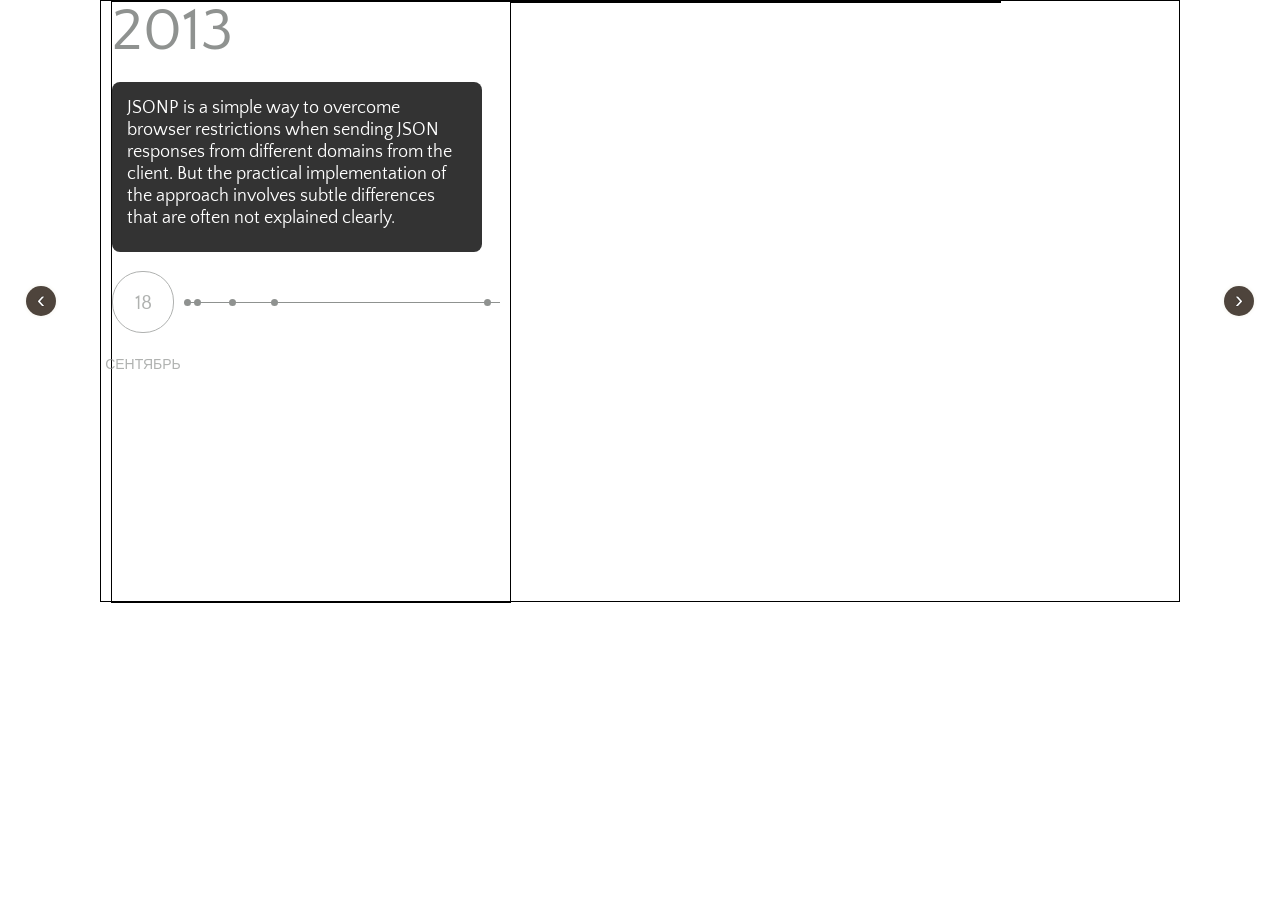
==== index.html @ 2415d6bb "перый коммит" ====
<!DOCTYPE html>
<html>
  <head>
    <meta content="" name="keywords">
    <meta content="" name="description">
    <meta charset="utf-8">
    <title>Time Line Blog</title>
    <link href="css/reset.css" media="screen" rel="stylesheet" />
    <link href="css/styles.css" media="screen" rel="stylesheet" />
    <link href="css/jcarousel.css" media="screen" rel="stylesheet" />
    <link href='http://fonts.googleapis.com/css?family=Quattrocento+Sans' rel='stylesheet' type='text/css'>
    <script src="js/jquery-1.11.min.js" style="text/javascript"></script>
    <script src="js/underscore.js" style="text/javascript"></script>
    <script src="js/jquery.jcarousel.min.js" style="text/javascript"></script>
    <script src="js/main.js" style="text/javascript"></script>
    <script type="text/javascript">
      $(document).ready(function() {

        $(document).on('mouseenter', 'div.small-point', function() {
          $(this).addClass('animated pulse')
            .find('div.point-border').addClass('animated border_pulse');
        });

        $(document).on('mouseleave', 'div.small-point', function() {
          $(this).removeClass('animated pulse')
            .find('div.point-border').removeClass('animated border_pulse');
        });

        (function($) {
          $(function() {
              var data = {
                "1382043600":"Far far away, behind the word mountains, far from the countries Vokalia and Consonantia, there live the blind texts...",
                "1382119200":"Separated they live in Bookmarksgrove right at the coast of the Semantics, a large language ocean...",
                "1382086800":"A small river named Duden flows by their place and supplies it with the necessary regelialia...",
                "1382065200":"It is a paradisematic country, in which roasted parts of sentences fly into your mouth...",
                "1382119200":"Even the all-powerful Pointing has no control about the blind texts it is an almost unorthographic life One day however a small line of blind text by the name of Lorem Ipsum decided to leave for the far World of Grammar...",
                "1382090400":"The Big Oxmox advised her not to do so, because there were thousands of bad Commas, wild Question Marks and devious Semikoli, but the Little Blind Text didnвЂ™t listen...",
                "1382065200":"She packed her seven versalia, put her initial into the belt and made herself on the way...",
                "1382065200":"When she reached the first hills of the Italic Mountains, she had a last view back on the skyline of her hometown Bookmarksgrove, the headline of Alphabet Village and the subline of her own road, the Line Lane...",
                "1383955200":"Pityful a rethoric question ran over her cheek, then she continued her way...",
                "1384016400":"On her way she met a copy...",
                "1383966000":"The copy warned the Little Blind Text, that where it came from it would have been rewritten a thousand times and everything that was left from its origin would be the word ...",
                "1383998400":"Even the all-powerful Pointing has no control about the blind texts it is an almost unorthographic life One day however a small line of blind text by the name of Lorem Ipsum decided to leave for the far World of Grammar...",
                "1383980400":"The Big Oxmox advised her not to do so, because there were thousands of bad Commas, wild Question Marks and devious Semikoli, but the Little Blind Text didnвЂ™t listen...",
                "1383998400":"She packed her seven versalia, put her initial into the belt and made herself on the way...",
                "1383940800":"When she reached the first hills of the Italic Mountains, she had a last view back on the skyline of her hometown Bookmarksgrove, the headline of Alphabet Village and the subline of her own road, the Line Lane...",
                "1383948000":"Pityful a rethoric question ran over her cheek, then she continued her way...",
                "1383948000":"On her way she met a copy...",
                "1383944400":"The copy warned the Little Blind Text, that where it came from it would have been rewritten a thousand times and everything that was left from its origin would be the word and and the Little Blind Text should turn around and return to its own, safe country...",
                "1383984000":"But nothing the copy said could convince her and so it didnвЂ™t take long until a few insidious Copy Writers ambushed her, made her drunk with Longe and Parole and dragged her into their agency, where they abused her for their projects again and again...",
                "1383940800":"And if she hasnвЂ™t been rewritten, then they are still using her...",
                "1383944400":"Far far away, behind the word mountains, far from the countries Vokalia and Consonantia, there live the blind texts...",
                "1383984000":"Separated they live in Bookmarksgrove right at the coast of the Semantics, a large language ocean...",
                "1384009200":"A small river named Duden flows by their place and supplies it with the necessary regelialia...",
                "1387054800":"It is a paradisematic country, in which roasted parts of sentences fly into your mouth...",
                "1387101600":"Even the all-powerful Pointing has no control about the blind texts it is an almost unorthographic life One day however a small line of blind text by the name of Lorem Ipsum decided to leave for the far World of Grammar...",
                "1387105200":"The Big Oxmox advised her not to do so, because there were thousands of bad Commas, wild Question Marks and devious Semikoli, but the Little Blind Text didnвЂ™t listen...",
                "1387126800":"She packed her seven versalia, put her initial into the belt and made herself on the way...",
                "1387051200":"When she reached the first hills of the Italic Mountains, she had a last view back on the skyline of her hometown Bookmarksgrove, the headline of Alphabet Village and the subline of her own road, the Line Lane...",
                "1387116000":"Pityful a rethoric question ran over her cheek, then she continued her way...",
                "1387130400":"On her way she met a copy..."
              }


              var jcarousel = $('.jcarousel');

              jcarousel.on('jcarousel:reload jcarousel:create', function () {
                  var width_size_block = 400;
                  var width_last_size_block = 100;
                  var width_carousel_block = $('div.time-line-block').innerWidth();
                  var count_full_blocks = Math.floor((width_carousel_block - width_last_size_block) / width_size_block);
                  
                  $('div.jcarousel-wrapper')
                    .css('width', (count_full_blocks * width_size_block) + width_last_size_block + "px");
                  jcarousel.jcarousel('items')
                    .css('width', width_size_block + 'px');
              })
              .jcarousel({
                  //wrap: 'circular'
              });

              $('.jcarousel-control-prev')
                .on('jcarouselcontrol:active', function() {
                  $(this).removeClass('inactive');
                })
                .on('jcarouselcontrol:inactive', function() {
                  $(this).addClass('inactive');
                })
                .jcarouselControl({
                  target: '-=1'
                });

              $('.jcarousel-control-next')
                .on('jcarouselcontrol:active', function() {
                  $(this).removeClass('inactive');
                })
                .on('jcarouselcontrol:inactive', function() {
                  $(this).addClass('inactive');
                })
                .jcarouselControl({
                    target: '+=1'
                });

                $('.jcarousel').on('jcarousel:animateend', function(event, carousel, target, animate) {
                  if (lastItemIsVisible()) {
                    $('.jcarousel-control-next')
                      .addClass('inactive')
                      .jcarouselControl({  target: '-=0' });
                  } else {
                    $('.jcarousel-control-next')
                      .removeClass('inactive')
                      .jcarouselControl({  target: '+=1' });
                  }
                });
          });
        })(jQuery);
      });

      function trigger(carousel, state) {
        console.log(carousel.first)
      }

      function lastItemIsVisible() {
        var last_item = $('.jcarousel').jcarousel('items').last().get(0);
        var result = false

        _.map($('.jcarousel').jcarousel('visible'), function(item) {
          if (item === last_item) {
            result = true;
          }
        });

        return result;
      }

      function buildTimeLine() {

      }
    </script>
  </head>
  <body>
    <div id="carcas">
      <div class="background-paralax">
      </div>
      <div class="time-line-block">
        <div class="jcarousel-wrapper">
          <div class="jcarousel">
            <ul>
              <li>
                <div class="time-line-part">
                  <div class="year">2013</div>
                  <div class="msg-block">
                    <div></div>
                    <div class="msg-block-text">JSONP is a simple way to overcome browser restrictions when sending JSON responses from different domains from the client. But the practical implementation of the approach involves subtle differences that are often not explained clearly.</div>
                  </div>
                  <div class="points-list">
                    <div class="point">
                      <p class="point-date">18</p>
                      <p class="point-month">Сентябрь</p>
                      <div class="point-msg">
                        Blf blf vlf
                      </div>
                    </div>
                    <div class="point small-point" style="left:0;">
                      <div class="point-border"></div>
                      <div class="point-msg">
                        Blf blf vlf
                      </div>
                    </div>
                    <div class="point small-point" style="left:10px;">
                      <div class="point-border"></div>
                      <div class="point-msg">
                        Blf blf vlf
                      </div>
                    </div>
                    <div class="point small-point" style="left:45px;">
                      <div class="point-border"></div>
                      <div class="point-msg">
                        Blf blf vlf
                      </div>
                    </div>
                    <div class="point small-point" style="left:87px;">
                      <div class="point-border"></div>
                      <div class="point-msg">
                        Blf blf vlf
                      </div>
                    </div>
                    <div class="point small-point" style="left:300px;">
                      <div class="point-msg">
                        Blf blf vlf
                      </div>
                    </div>
                  </div>
                </div>
              </li>
              <li></li>
              <li></li>
              <li></li>
              <li></li>
              <li></li>
              <li></li>
            </ul>
          </div>
        </div>
        <a href="#" class="jcarousel-control-prev">&lsaquo;</a>
        <a href="#" class="jcarousel-control-next">&rsaquo;</a>
      </div>
    </div>
  </body>
</html>
---- css/styles.css ----
body {
  font-family: 'Quattrocento Sans', sans-serif;
  color: #8f9290;
}

#carcas {
  width: 100%;
  height: 100%;
}

#carcas div.background-paralax {
  background: url(../images/background.jpg) no-repeat 0 center;
}

.time-line-block {
  min-width: 1000px;
  margin: 0 100px;
  height: 600px;
  position: relative;
  top: 50%;
  border: 1px solid #000;
}

div.time-line-part {
  position: relative;
  padding-top: 300px;
  height: 300px;
}

div.time-line-part div.year {
  position: absolute;
  left: 0;
  top: 0;
  font-size: 60px;
  line-height: 60px;
}

div.time-line-part div.msg-block {
  position: absolute;
  height: 140px;
  width: 340px;
  left: 0;
  top: 80px;
  padding: 15px;
  color: #fff;
}

div.time-line-part div.msg-block div:first-child {
  position: absolute;
  left: 0;
  top: 0;
  width: 100%;
  height: 100%;
  background-color: #000;
  opacity: 0.8;
  filter:progid:DXImageTransform.Microsoft.Alpha(opacity=80);
  -webkit-border-radius: 8px;
  -moz-border-radius: 8px;
  border-radius: 8px;
}

div.time-line-part div.msg-block div.msg-block-text {
  position: relative;
  font-size: 18px;
  line-height: 22px;
}


div.points-list {
  position: relative;
  height: 1px;
  margin-left: 72px;
  margin-right: 10px;
  font-size: 0;
  background-color: #8f9290;
}

div.points-list div.point {
  background-color: #8f9290;
  position: absolute; 
  z-index: 1;
  display: -moz-inline-stack;
  display: inline-block;
  vertical-align: top;
  zoom: 1;
  *display: inline;
}

div.points-list div.point.small-point {
  width: 7px;
  height: 7px;
  top: -3px;
  -webkit-border-radius: 4px;
  -moz-border-radius: 4px;
  border-radius: 4px;
}

div.points-list div.point.small-point div.point-border {
  position: absolute;
  left: 3px;
  top: 3px;
  width: 0;
  height: 0;
  border: 1px solid #8f9290;
  -webkit-border-radius: 0;
  -moz-border-radius: 0;
  border-radius: 0;
}

div.points-list div.point.small-point:hover {
  border-color: #ffcb00;
  background-color: #ffcb00;
}

div.points-list div.point.small-point:hover div.point-border {
  border-color: #ffcb00;
}

div.points-list div.point:first-child {
  width: 60px;
  height: 60px;
  border: 1px solid #8f9290;
  opacity: 0.7;
  filter:progid:DXImageTransform.Microsoft.Alpha(opacity=70);
  margin: -31px 0 0 -72px;
  font-size: 16px;
  background-color: transparent;
  -webkit-border-radius: 30px;
  -moz-border-radius: 30px;
  border-radius: 30px;
}

div.points-list div.point p.point-date {
  font-size: 20px;
  line-height: 62px;
  text-align: center;
}

div.points-list div.point p.point-month {
  width: 120px;
  margin-left: -30px;
  font-size: 14px;
  line-height: 62px;
  text-align: center;
  text-transform: uppercase;
}

div.points-list div.points-list-line {
  height: 1px;
  background-color: #8f9290;
  opacity: 0.7;
}



div.points-list div.point div.point-msg {
  display: none;
}







/* animation */
.animated {
  -webkit-animation-duration: 0.2s;
  animation-duration: 0.2s;
  -webkit-animation-fill-mode: both;
  animation-fill-mode: both;
}

.animated.infinite {
  -webkit-animation-iteration-count: infinite;
  animation-iteration-count: infinite;
}

.animated.hinge {
  -webkit-animation-duration: 2s;
  animation-duration: 2s;
}


@-webkit-keyframes pulse {
  0% {
    -webkit-border-radius: 4px;
    -moz-border-radius: 4px;
    border-radius: 4px;
    width: 7px;
    height: 7px;
    top: -3px;
    margin-left: 0
  }

  100% {
    -webkit-border-radius: 6px;
    -moz-border-radius: 6px;
    border-radius: 6px;
    width: 11px;
    height: 11px;
    top: -5px;
    margin-left: -2px; 
  }
}

@-webkit-keyframes border_pulse {
  0% {
    left: 3px;
    top: 3px;
    width: 0;
    height: 0;
    -webkit-border-radius: 0;
    -moz-border-radius: 0;
    border-radius: 0;
  }

  90% {
    left: -6px;
    top: -6px;
    width: 21px;
    height: 21px;
    -webkit-border-radius: 12px;
    -moz-border-radius: 12px;
    border-radius: 12px;
  }

  100% {
    opacity: 0.1;
    filter:progid:DXImageTransform.Microsoft.Alpha(opacity=10);
  }
}

@keyframes pulse {
  0% {
    -webkit-border-radius: 4px;
    -moz-border-radius: 4px;
    border-radius: 4px;
    width: 7px;
    height: 7px;
    top: -3px;
    margin-left: 0
  }

  100% {
    -webkit-border-radius: 6px;
    -moz-border-radius: 6px;
    border-radius: 6px;
    width: 11px;
    height: 11px;
    top: -5px;
    margin-left: -2px; 
  }
}

div.small-point.pulse {
  -webkit-animation-name: pulse;
  animation-name: pulse;
}

div.small-point.pulse div.point-border {
  -webkit-animation-name: border_pulse;
  animation-name: border_pulse;
}
---- css/jcarousel.css ----
.jcarousel-wrapper {
    position: relative;
}

/** Carousel **/

.jcarousel {
    position: relative;
    overflow: hidden;
    width: 100%;
}

.jcarousel ul {
    width: 20000em;
    position: relative;
    list-style: none;
    margin: 0 0 0 10px;
    padding: 0;
}

.jcarousel li {
    width: 400px;
    height: 600;
    float: left;
    border: 1px solid #000;
    -moz-box-sizing: border-box;
    -webkit-box-sizing: border-box;
    box-sizing: border-box;
}

.jcarousel img {
    display: block;
    max-width: 100%;
    height: auto !important;
}

/** Carousel Controls **/

.jcarousel-control-prev,
.jcarousel-control-next {
    position: absolute;
    top: 50%;
    margin-top: -15px;
    width: 30px;
    height: 30px;
    text-align: center;
    background: #4E443C;
    color: #fff;
    text-decoration: none;
    text-shadow: 0 0 1px #000;
    font: 24px/27px Arial, sans-serif;
    -webkit-border-radius: 30px;
    -moz-border-radius: 30px;
    border-radius: 30px;
    -webkit-box-shadow: 0 0 4px #F0EFE7;
    -moz-box-shadow: 0 0 4px #F0EFE7;
    box-shadow: 0 0 4px #F0EFE7;
}

.jcarousel-control-prev {
    left: -75px;
}

.jcarousel-control-next {
    right: -75px;
}

/** Carousel Pagination **/

.jcarousel-pagination {
    position: absolute;
    bottom: -40px;
    left: 50%;
    -webkit-transform: translate(-50%, 0);
    -ms-transform: translate(-50%, 0);
    transform: translate(-50%, 0);
    margin: 0;
}

.jcarousel-pagination a {
    text-decoration: none;
    display: inline-block;

    font-size: 11px;
    height: 10px;
    width: 10px;
    line-height: 10px;

    background: #fff;
    color: #4E443C;
    border-radius: 10px;
    text-indent: -9999px;

    margin-right: 7px;


    -webkit-box-shadow: 0 0 2px #4E443C;
    -moz-box-shadow: 0 0 2px #4E443C;
    box-shadow: 0 0 2px #4E443C;
}

.jcarousel-pagination a.active {
    background: #4E443C;
    color: #fff;
    opacity: 1;

    -webkit-box-shadow: 0 0 2px #F0EFE7;
    -moz-box-shadow: 0 0 2px #F0EFE7;
    box-shadow: 0 0 2px #F0EFE7;
}
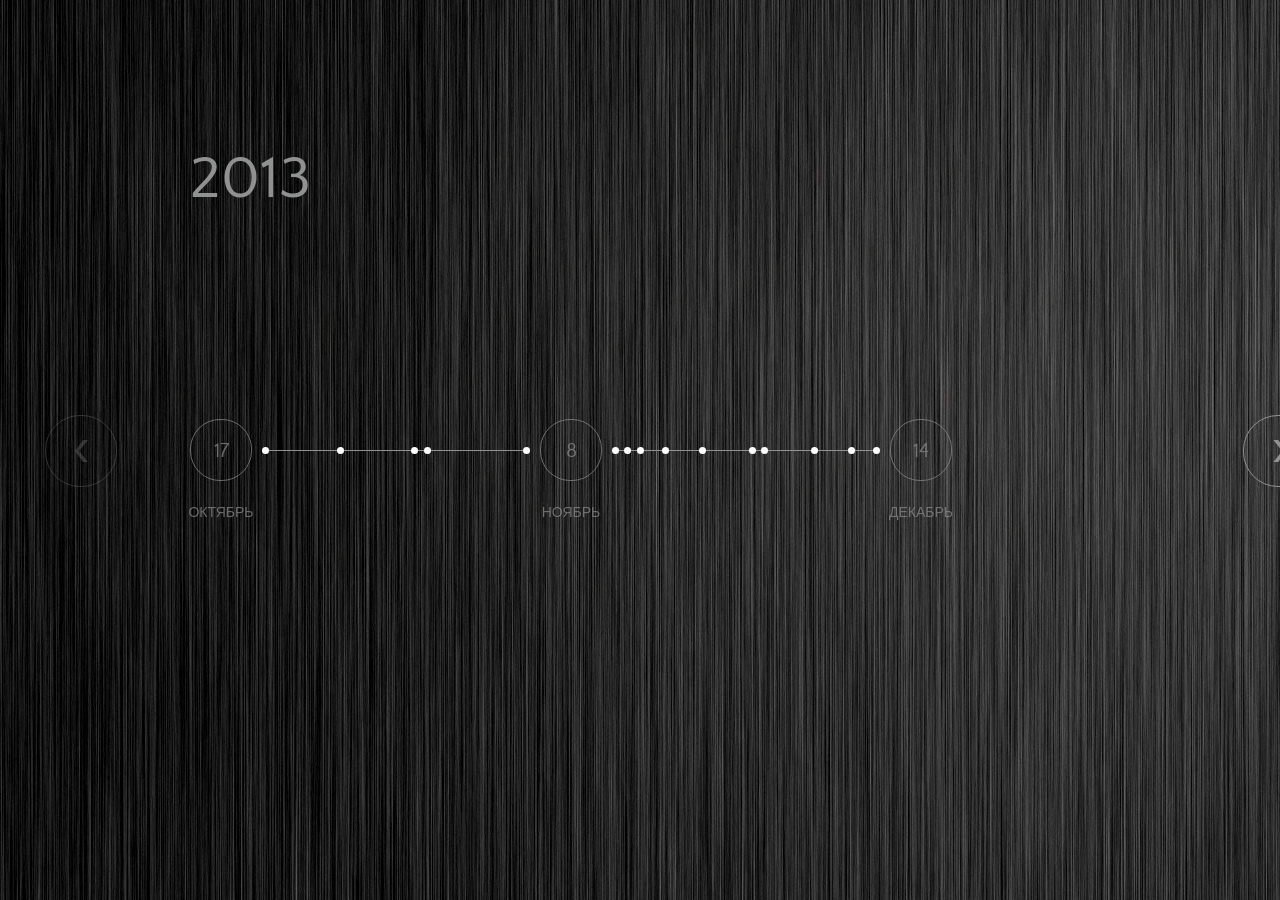
==== commit 57f0f575: "end mqin work" ====
--- a/index.html
+++ b/index.html
@@ -9,196 +9,14 @@
     <link href="css/styles.css" media="screen" rel="stylesheet" />
     <link href="css/jcarousel.css" media="screen" rel="stylesheet" />
     <link href='http://fonts.googleapis.com/css?family=Quattrocento+Sans' rel='stylesheet' type='text/css'>
-    <script src="js/jquery-1.11.min.js" style="text/javascript"></script>
-    <script src="js/underscore.js" style="text/javascript"></script>
-    <script src="js/jquery.jcarousel.min.js" style="text/javascript"></script>
-    <script src="js/main.js" style="text/javascript"></script>
-    <script type="text/javascript">
-      $(document).ready(function() {
-
-        $(document).on('mouseenter', 'div.small-point', function() {
-          $(this).addClass('animated pulse')
-            .find('div.point-border').addClass('animated border_pulse');
-        });
-
-        $(document).on('mouseleave', 'div.small-point', function() {
-          $(this).removeClass('animated pulse')
-            .find('div.point-border').removeClass('animated border_pulse');
-        });
-
-        (function($) {
-          $(function() {
-              var data = {
-                "1382043600":"Far far away, behind the word mountains, far from the countries Vokalia and Consonantia, there live the blind texts...",
-                "1382119200":"Separated they live in Bookmarksgrove right at the coast of the Semantics, a large language ocean...",
-                "1382086800":"A small river named Duden flows by their place and supplies it with the necessary regelialia...",
-                "1382065200":"It is a paradisematic country, in which roasted parts of sentences fly into your mouth...",
-                "1382119200":"Even the all-powerful Pointing has no control about the blind texts it is an almost unorthographic life One day however a small line of blind text by the name of Lorem Ipsum decided to leave for the far World of Grammar...",
-                "1382090400":"The Big Oxmox advised her not to do so, because there were thousands of bad Commas, wild Question Marks and devious Semikoli, but the Little Blind Text didnвЂ™t listen...",
-                "1382065200":"She packed her seven versalia, put her initial into the belt and made herself on the way...",
-                "1382065200":"When she reached the first hills of the Italic Mountains, she had a last view back on the skyline of her hometown Bookmarksgrove, the headline of Alphabet Village and the subline of her own road, the Line Lane...",
-                "1383955200":"Pityful a rethoric question ran over her cheek, then she continued her way...",
-                "1384016400":"On her way she met a copy...",
-                "1383966000":"The copy warned the Little Blind Text, that where it came from it would have been rewritten a thousand times and everything that was left from its origin would be the word ...",
-                "1383998400":"Even the all-powerful Pointing has no control about the blind texts it is an almost unorthographic life One day however a small line of blind text by the name of Lorem Ipsum decided to leave for the far World of Grammar...",
-                "1383980400":"The Big Oxmox advised her not to do so, because there were thousands of bad Commas, wild Question Marks and devious Semikoli, but the Little Blind Text didnвЂ™t listen...",
-                "1383998400":"She packed her seven versalia, put her initial into the belt and made herself on the way...",
-                "1383940800":"When she reached the first hills of the Italic Mountains, she had a last view back on the skyline of her hometown Bookmarksgrove, the headline of Alphabet Village and the subline of her own road, the Line Lane...",
-                "1383948000":"Pityful a rethoric question ran over her cheek, then she continued her way...",
-                "1383948000":"On her way she met a copy...",
-                "1383944400":"The copy warned the Little Blind Text, that where it came from it would have been rewritten a thousand times and everything that was left from its origin would be the word and and the Little Blind Text should turn around and return to its own, safe country...",
-                "1383984000":"But nothing the copy said could convince her and so it didnвЂ™t take long until a few insidious Copy Writers ambushed her, made her drunk with Longe and Parole and dragged her into their agency, where they abused her for their projects again and again...",
-                "1383940800":"And if she hasnвЂ™t been rewritten, then they are still using her...",
-                "1383944400":"Far far away, behind the word mountains, far from the countries Vokalia and Consonantia, there live the blind texts...",
-                "1383984000":"Separated they live in Bookmarksgrove right at the coast of the Semantics, a large language ocean...",
-                "1384009200":"A small river named Duden flows by their place and supplies it with the necessary regelialia...",
-                "1387054800":"It is a paradisematic country, in which roasted parts of sentences fly into your mouth...",
-                "1387101600":"Even the all-powerful Pointing has no control about the blind texts it is an almost unorthographic life One day however a small line of blind text by the name of Lorem Ipsum decided to leave for the far World of Grammar...",
-                "1387105200":"The Big Oxmox advised her not to do so, because there were thousands of bad Commas, wild Question Marks and devious Semikoli, but the Little Blind Text didnвЂ™t listen...",
-                "1387126800":"She packed her seven versalia, put her initial into the belt and made herself on the way...",
-                "1387051200":"When she reached the first hills of the Italic Mountains, she had a last view back on the skyline of her hometown Bookmarksgrove, the headline of Alphabet Village and the subline of her own road, the Line Lane...",
-                "1387116000":"Pityful a rethoric question ran over her cheek, then she continued her way...",
-                "1387130400":"On her way she met a copy..."
-              }
-
-
-              var jcarousel = $('.jcarousel');
-
-              jcarousel.on('jcarousel:reload jcarousel:create', function () {
-                  var width_size_block = 400;
-                  var width_last_size_block = 100;
-                  var width_carousel_block = $('div.time-line-block').innerWidth();
-                  var count_full_blocks = Math.floor((width_carousel_block - width_last_size_block) / width_size_block);
-                  
-                  $('div.jcarousel-wrapper')
-                    .css('width', (count_full_blocks * width_size_block) + width_last_size_block + "px");
-                  jcarousel.jcarousel('items')
-                    .css('width', width_size_block + 'px');
-              })
-              .jcarousel({
-                  //wrap: 'circular'
-              });
-
-              $('.jcarousel-control-prev')
-                .on('jcarouselcontrol:active', function() {
-                  $(this).removeClass('inactive');
-                })
-                .on('jcarouselcontrol:inactive', function() {
-                  $(this).addClass('inactive');
-                })
-                .jcarouselControl({
-                  target: '-=1'
-                });
-
-              $('.jcarousel-control-next')
-                .on('jcarouselcontrol:active', function() {
-                  $(this).removeClass('inactive');
-                })
-                .on('jcarouselcontrol:inactive', function() {
-                  $(this).addClass('inactive');
-                })
-                .jcarouselControl({
-                    target: '+=1'
-                });
-
-                $('.jcarousel').on('jcarousel:animateend', function(event, carousel, target, animate) {
-                  if (lastItemIsVisible()) {
-                    $('.jcarousel-control-next')
-                      .addClass('inactive')
-                      .jcarouselControl({  target: '-=0' });
-                  } else {
-                    $('.jcarousel-control-next')
-                      .removeClass('inactive')
-                      .jcarouselControl({  target: '+=1' });
-                  }
-                });
-          });
-        })(jQuery);
-      });
-
-      function trigger(carousel, state) {
-        console.log(carousel.first)
-      }
-
-      function lastItemIsVisible() {
-        var last_item = $('.jcarousel').jcarousel('items').last().get(0);
-        var result = false
-
-        _.map($('.jcarousel').jcarousel('visible'), function(item) {
-          if (item === last_item) {
-            result = true;
-          }
-        });
-
-        return result;
-      }
-
-      function buildTimeLine() {
-
-      }
-    </script>
   </head>
   <body>
     <div id="carcas">
-      <div class="background-paralax">
-      </div>
+      <div class="background-paralax"></div>
       <div class="time-line-block">
         <div class="jcarousel-wrapper">
           <div class="jcarousel">
             <ul>
-              <li>
-                <div class="time-line-part">
-                  <div class="year">2013</div>
-                  <div class="msg-block">
-                    <div></div>
-                    <div class="msg-block-text">JSONP is a simple way to overcome browser restrictions when sending JSON responses from different domains from the client. But the practical implementation of the approach involves subtle differences that are often not explained clearly.</div>
-                  </div>
-                  <div class="points-list">
-                    <div class="point">
-                      <p class="point-date">18</p>
-                      <p class="point-month">Сентябрь</p>
-                      <div class="point-msg">
-                        Blf blf vlf
-                      </div>
-                    </div>
-                    <div class="point small-point" style="left:0;">
-                      <div class="point-border"></div>
-                      <div class="point-msg">
-                        Blf blf vlf
-                      </div>
-                    </div>
-                    <div class="point small-point" style="left:10px;">
-                      <div class="point-border"></div>
-                      <div class="point-msg">
-                        Blf blf vlf
-                      </div>
-                    </div>
-                    <div class="point small-point" style="left:45px;">
-                      <div class="point-border"></div>
-                      <div class="point-msg">
-                        Blf blf vlf
-                      </div>
-                    </div>
-                    <div class="point small-point" style="left:87px;">
-                      <div class="point-border"></div>
-                      <div class="point-msg">
-                        Blf blf vlf
-                      </div>
-                    </div>
-                    <div class="point small-point" style="left:300px;">
-                      <div class="point-msg">
-                        Blf blf vlf
-                      </div>
-                    </div>
-                  </div>
-                </div>
-              </li>
-              <li></li>
-              <li></li>
-              <li></li>
-              <li></li>
-              <li></li>
-              <li></li>
             </ul>
           </div>
         </div>
@@ -206,5 +24,10 @@
         <a href="#" class="jcarousel-control-next">&rsaquo;</a>
       </div>
     </div>
+    <script src="js/jquery-1.11.min.js" style="text/javascript"></script>
+    <script src="js/underscore.js" style="text/javascript"></script>
+    <script src="js/jquery.jcarousel.min.js" style="text/javascript"></script>
+    <script src="js/main.js" style="text/javascript"></script>
+    <script src="js/events.js" style="text/javascript"></script>
   </body>
 </html>
--- a/css/styles.css
+++ b/css/styles.css
@@ -8,17 +8,21 @@
   height: 100%;
 }
 
-#carcas div.background-paralax {
-  background: url(../images/background.jpg) no-repeat 0 center;
+div.background-paralax {
+  position: absolute;
+  left: -500px;
+  top: 0;
+  background: #000 url(../images/background.jpg) no-repeat 0 center;
+  width: 3000px;
+  height: 100%;
 }
 
 .time-line-block {
   min-width: 1000px;
-  margin: 0 100px;
+  margin: 0 180px;
   height: 600px;
   position: relative;
   top: 50%;
-  border: 1px solid #000;
 }
 
 div.time-line-part {
@@ -36,6 +40,7 @@
 }
 
 div.time-line-part div.msg-block {
+  display: none;
   position: absolute;
   height: 140px;
   width: 340px;
@@ -76,29 +81,36 @@
 }
 
 div.points-list div.point {
-  background-color: #8f9290;
-  position: absolute; 
+  position: absolute;
+}
+
+div.points-list div.point.small-point {
+  width: 7px;
+  height: 7px;
+  top: -3px;
+}
+
+div.points-list div.point.small-point div.point-point {
+  position: absolute;
+  width: 7px;
+  height: 7px;
+  top: 0;
   z-index: 1;
   display: -moz-inline-stack;
   display: inline-block;
   vertical-align: top;
   zoom: 1;
   *display: inline;
-}
-
-div.points-list div.point.small-point {
-  width: 7px;
-  height: 7px;
-  top: -3px;
   -webkit-border-radius: 4px;
   -moz-border-radius: 4px;
   border-radius: 4px;
+  background-color: #fff;
 }
 
 div.points-list div.point.small-point div.point-border {
   position: absolute;
-  left: 3px;
-  top: 3px;
+  left: 4px;
+  top: 4px;
   width: 0;
   height: 0;
   border: 1px solid #8f9290;
@@ -107,16 +119,24 @@
   border-radius: 0;
 }
 
-div.points-list div.point.small-point:hover {
+div.points-list div.small-point:hover {
+  z-index: 10;
+}
+
+div.points-list div.small-point:hover div.point-point {
+  background-color: #ffcb00;
+}
+
+
+div.points-list div.small-point:hover div.point-border {
   border-color: #ffcb00;
-  background-color: #ffcb00;
-}
-
-div.points-list div.point.small-point:hover div.point-border {
-  border-color: #ffcb00;
-}
-
-div.points-list div.point:first-child {
+}
+
+
+
+
+
+div.points-list div.point.big-point {
   width: 60px;
   height: 60px;
   border: 1px solid #8f9290;
@@ -130,6 +150,12 @@
   border-radius: 30px;
 }
 
+div.points-list div.point.big-point:hover {
+  background-color: #ffcb00;
+  color: #000;
+  border-color: #000;
+}
+
 div.points-list div.point p.point-date {
   font-size: 20px;
   line-height: 62px;
@@ -145,6 +171,14 @@
   text-transform: uppercase;
 }
 
+div.points-list div.point.big-point:hover p.point-month {
+  color: #ffcb00;
+}
+
+div.points-list div.point p {
+  cursor: default;
+}
+
 div.points-list div.points-list-line {
   height: 1px;
   background-color: #8f9290;
@@ -156,6 +190,20 @@
 div.points-list div.point div.point-msg {
   display: none;
 }
+
+div.points-list div.point div.point-msg-corner {
+  display: none;
+  position: absolute;
+  width: 0;
+  height: 0;
+  left: -12px;
+  top: -47px;
+  opacity: 0.8;
+  border-left: 15px solid transparent;
+  border-right: 15px solid transparent;
+  border-top: 15px solid #000;
+}
+
 
 
 
@@ -171,15 +219,6 @@
   animation-fill-mode: both;
 }
 
-.animated.infinite {
-  -webkit-animation-iteration-count: infinite;
-  animation-iteration-count: infinite;
-}
-
-.animated.hinge {
-  -webkit-animation-duration: 2s;
-  animation-duration: 2s;
-}
 
 
 @-webkit-keyframes pulse {
@@ -187,27 +226,49 @@
     -webkit-border-radius: 4px;
     -moz-border-radius: 4px;
     border-radius: 4px;
-    width: 7px;
-    height: 7px;
-    top: -3px;
-    margin-left: 0
+    width: 8px;
+    height: 8px;
+    top: 0;
+    margin-left: 0;
   }
 
   100% {
     -webkit-border-radius: 6px;
     -moz-border-radius: 6px;
     border-radius: 6px;
-    width: 11px;
-    height: 11px;
-    top: -5px;
+    width: 12px;
+    height: 12px;
+    top: -2px;
     margin-left: -2px; 
+  }
+}
+
+@keyframes pulse {
+  0% {
+    -webkit-border-radius: 4px;
+    -moz-border-radius: 4px;
+    border-radius: 4px;
+    width: 8px;
+    height: 8px;
+    top: 0;
+    margin-left: 0
+  }
+
+  100% {
+    -webkit-border-radius: 6px;
+    -moz-border-radius: 6px;
+    border-radius: 6px;
+    width: 13px;
+    height: 13px;
+    top: -6px;
+    margin-left: -3px; 
   }
 }
 
 @-webkit-keyframes border_pulse {
   0% {
-    left: 3px;
-    top: 3px;
+    left: 4px;
+    top: 4px;
     width: 0;
     height: 0;
     -webkit-border-radius: 0;
@@ -215,50 +276,26 @@
     border-radius: 0;
   }
 
-  90% {
-    left: -6px;
-    top: -6px;
-    width: 21px;
-    height: 21px;
-    -webkit-border-radius: 12px;
-    -moz-border-radius: 12px;
-    border-radius: 12px;
-  }
-
   100% {
-    opacity: 0.1;
-    filter:progid:DXImageTransform.Microsoft.Alpha(opacity=10);
-  }
-}
-
-@keyframes pulse {
-  0% {
-    -webkit-border-radius: 4px;
-    -moz-border-radius: 4px;
-    border-radius: 4px;
-    width: 7px;
-    height: 7px;
-    top: -3px;
-    margin-left: 0
-  }
-
-  100% {
-    -webkit-border-radius: 6px;
-    -moz-border-radius: 6px;
-    border-radius: 6px;
-    width: 11px;
-    height: 11px;
-    top: -5px;
-    margin-left: -2px; 
-  }
-}
-
-div.small-point.pulse {
+    left: -11px;
+    top: -11px;
+    width: 28px;
+    height: 28px;
+    -webkit-border-radius: 14px;
+    -moz-border-radius: 14px;
+    border-radius: 14px;
+  }
+
+
+
+}
+
+div.small-point div.point-point.pulse {
   -webkit-animation-name: pulse;
   animation-name: pulse;
 }
 
-div.small-point.pulse div.point-border {
+div.small-point div.point-border.border_pulse {
   -webkit-animation-name: border_pulse;
   animation-name: border_pulse;
 }
--- a/css/jcarousel.css
+++ b/css/jcarousel.css
@@ -22,7 +22,6 @@
     width: 400px;
     height: 600;
     float: left;
-    border: 1px solid #000;
     -moz-box-sizing: border-box;
     -webkit-box-sizing: border-box;
     box-sizing: border-box;
@@ -40,71 +39,44 @@
 .jcarousel-control-next {
     position: absolute;
     top: 50%;
-    margin-top: -15px;
-    width: 30px;
-    height: 30px;
+    margin-top: -35px;
+    width: 70px;
+    height: 70px;
+    -webkit-border-radius: 35px;
+    -moz-border-radius: 35px;
+    border-radius: 35px;
+    border: 1px solid #8f9290;
+    color: #8f9290;
+    font-size: 60px;
+    line-height: 66px;
+    text-decoration: none;
     text-align: center;
-    background: #4E443C;
-    color: #fff;
-    text-decoration: none;
-    text-shadow: 0 0 1px #000;
-    font: 24px/27px Arial, sans-serif;
-    -webkit-border-radius: 30px;
-    -moz-border-radius: 30px;
-    border-radius: 30px;
-    -webkit-box-shadow: 0 0 4px #F0EFE7;
-    -moz-box-shadow: 0 0 4px #F0EFE7;
-    box-shadow: 0 0 4px #F0EFE7;
+}
+
+.jcarousel-control-prev:hover,
+.jcarousel-control-next:hover {
+    background-color: #ffcb00;
+    color: #000;
+    border-color: #000;
 }
 
 .jcarousel-control-prev {
-    left: -75px;
+    left: -135px;
 }
 
 .jcarousel-control-next {
-    right: -75px;
+    right: -135px;
 }
 
-/** Carousel Pagination **/
-
-.jcarousel-pagination {
-    position: absolute;
-    bottom: -40px;
-    left: 50%;
-    -webkit-transform: translate(-50%, 0);
-    -ms-transform: translate(-50%, 0);
-    transform: translate(-50%, 0);
-    margin: 0;
+.jcarousel-control-prev.inactive,
+.jcarousel-control-next.inactive {
+    opacity: 0.3;
+    filter:progid:DXImageTransform.Microsoft.Alpha(opacity=30);
 }
 
-.jcarousel-pagination a {
-    text-decoration: none;
-    display: inline-block;
-
-    font-size: 11px;
-    height: 10px;
-    width: 10px;
-    line-height: 10px;
-
-    background: #fff;
-    color: #4E443C;
-    border-radius: 10px;
-    text-indent: -9999px;
-
-    margin-right: 7px;
-
-
-    -webkit-box-shadow: 0 0 2px #4E443C;
-    -moz-box-shadow: 0 0 2px #4E443C;
-    box-shadow: 0 0 2px #4E443C;
+.jcarousel-control-prev.inactive:hover,
+.jcarousel-control-next.inactive:hover {
+    background-color: transparent;
+    color: #8f9290;
+    border: 1px solid #8f9290;
 }
-
-.jcarousel-pagination a.active {
-    background: #4E443C;
-    color: #fff;
-    opacity: 1;
-
-    -webkit-box-shadow: 0 0 2px #F0EFE7;
-    -moz-box-shadow: 0 0 2px #F0EFE7;
-    box-shadow: 0 0 2px #F0EFE7;
-}
